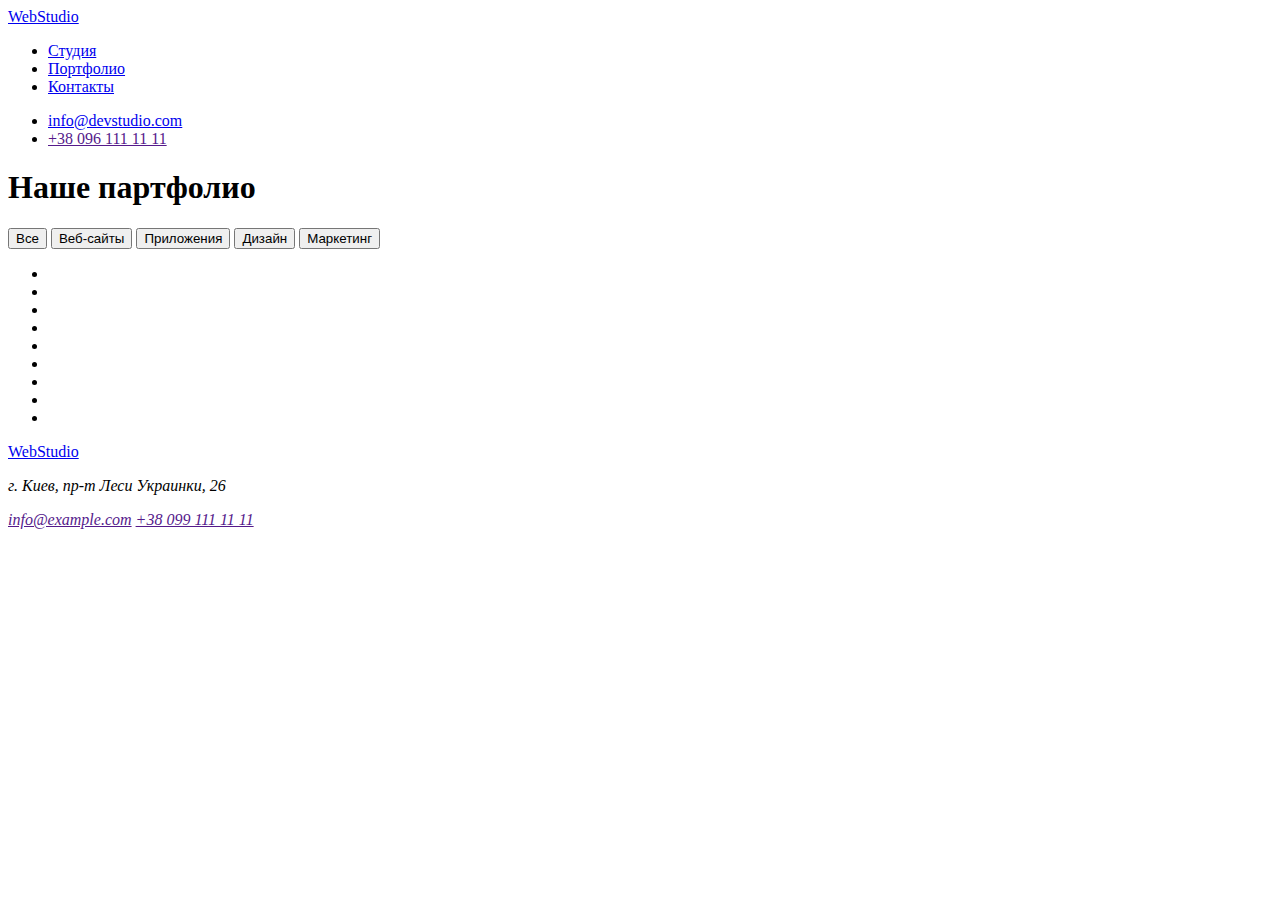
==== partfolio.html @ 1b386724 "привязывает html файл" ====
<!DOCTYPE html>
<html lang="en">
<head>
    <meta charset="UTF-8">
    <meta name="viewport" content="width=device-width, initial-scale=1.0">
    <title>Document</title>
    <link rel="stylesheet" href="index.html">
</head>
<body>
    <!--Шапка-сайта-->
    <header>
        <nav>
            <a href="./index.html">WebStudio</a>
            <ul>
                <li><a href="Студия">Студия</a></li>
                <li><a href="partfolio.html">Портфолио</a></li>
                <li><a href="Контакты">Контакты</a></li>
            </ul>
        </nav>

        <ul>
            <li><a href="info@devstudio.com">info@devstudio.com</a></li>
            <li><a href="">+38 096 111 11 11</a></li>
        </ul>   
    </header>

    <main>
        <!--Наше партфолио-->
        <section>
            <h1>Наше партфолио</h1>
            <button>Все</button>
            <button>Веб-сайты</button>
            <button>Приложения</button>
            <button>Дизайн</button>
            <button>Маркетинг</button>
            <ul>
                <li></li>
                <li></li>
                <li></li>
                <li></li>
                <li></li>
                <li></li>
                <li></li>
                <li></li>
                <li></li>
            </ul>
            

        </section>

    </main>

    <footer>
        <a href="./index.html">WebStudio</a>
        <address>
            <p>г. Киев, пр-т Леси Украинки, 26</p>
        </address>
        <address>
            <a href="">info@example.com</a>
            <a href="">+38 099 111 11 11</a>
        </address>
    </footer>
</body>
</html>
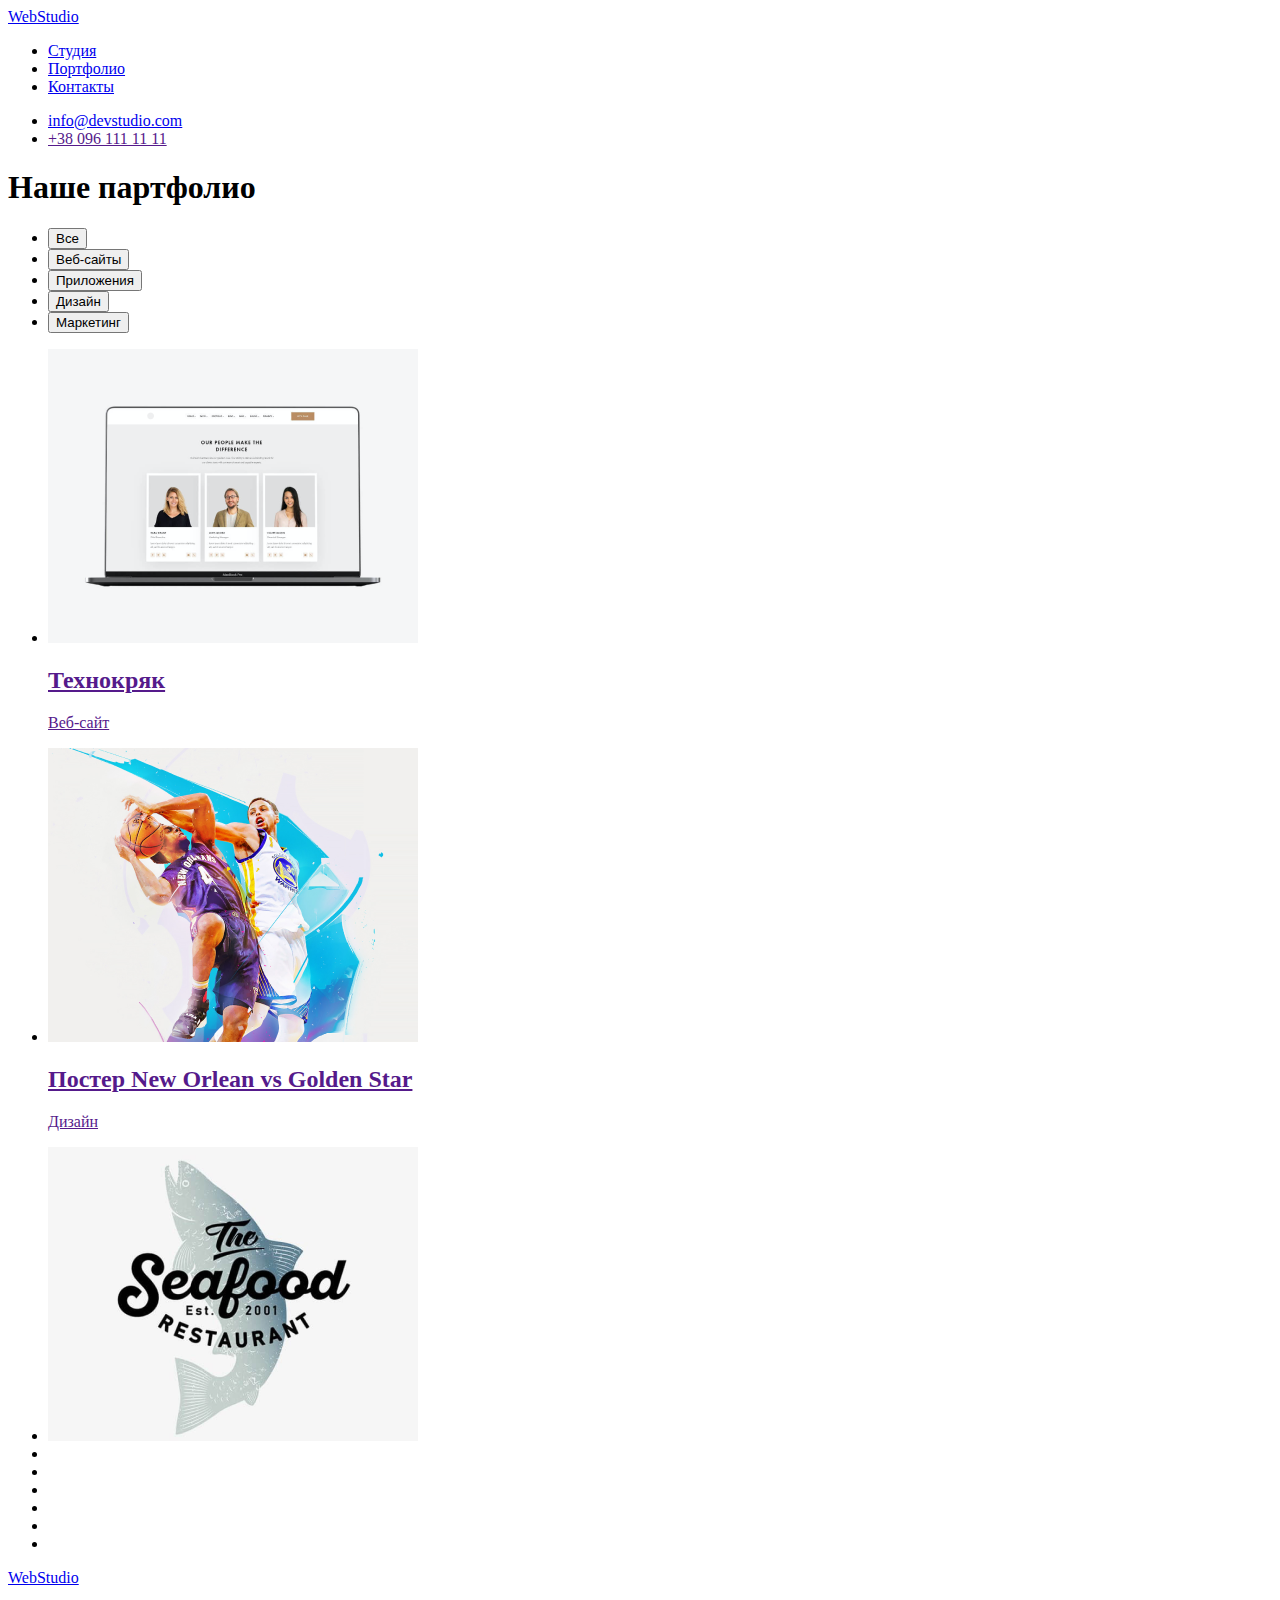
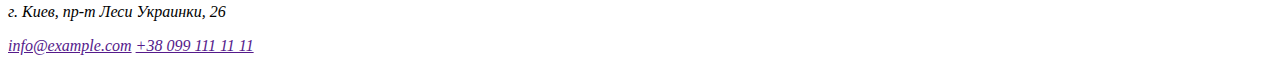
==== commit 57abf6cc: "исправление ошибки с кнопками" ====
--- a/partfolio.html
+++ b/partfolio.html
@@ -28,15 +28,34 @@
         <!--Наше партфолио-->
         <section>
             <h1>Наше партфолио</h1>
-            <button>Все</button>
-            <button>Веб-сайты</button>
-            <button>Приложения</button>
-            <button>Дизайн</button>
-            <button>Маркетинг</button>
             <ul>
-                <li></li>
-                <li></li>
-                <li></li>
+                <li><button>Все</button></li>
+                <li><button>Веб-сайты</button></li>
+                <li><button>Приложения</button></li>
+                <li><button>Дизайн</button></li>
+                <li><button>Маркетинг</button></li>
+            </ul>
+            <ul>
+                <li>
+                    <a href="">
+                    <img src="./img/portfolio/img.png" alt="фото ноутбука" width="370" height="294">
+                    <h2>Технокряк</h2>
+                    <p>Веб-сайт</p>
+                    </a>
+                </li>
+                <li>
+                    <a href="">
+                    <img src="./img/portfolio/img-2.png" alt="два спортсмена играют в баскетбол" width="370" height="294">
+                    <h2>Постер New Orlean vs Golden Star</h2>
+                    <p>Дизайн</p>
+                    </a>
+                </li>
+                <li>
+                    <a href="">
+                        <img src="./img/portfolio/img-3.png" alt="">
+
+                    </a>
+                </li>
                 <li></li>
                 <li></li>
                 <li></li>
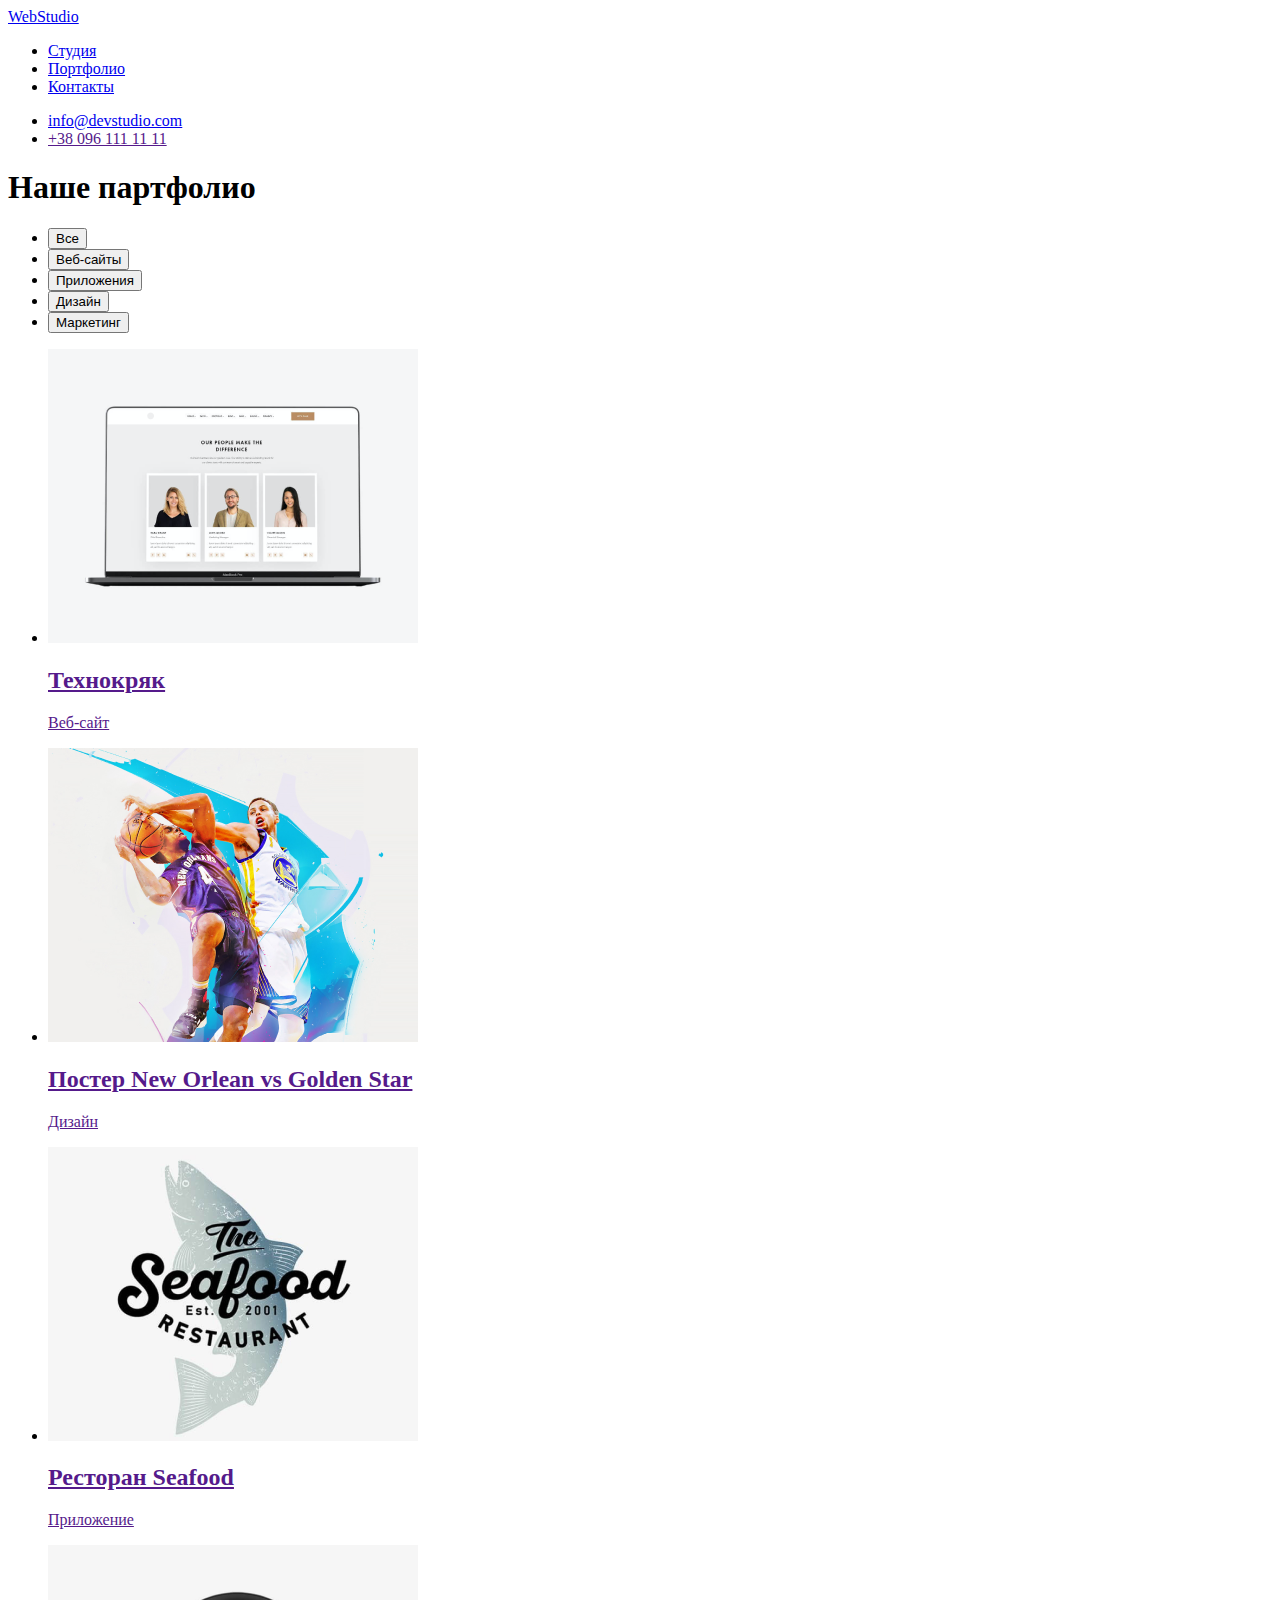
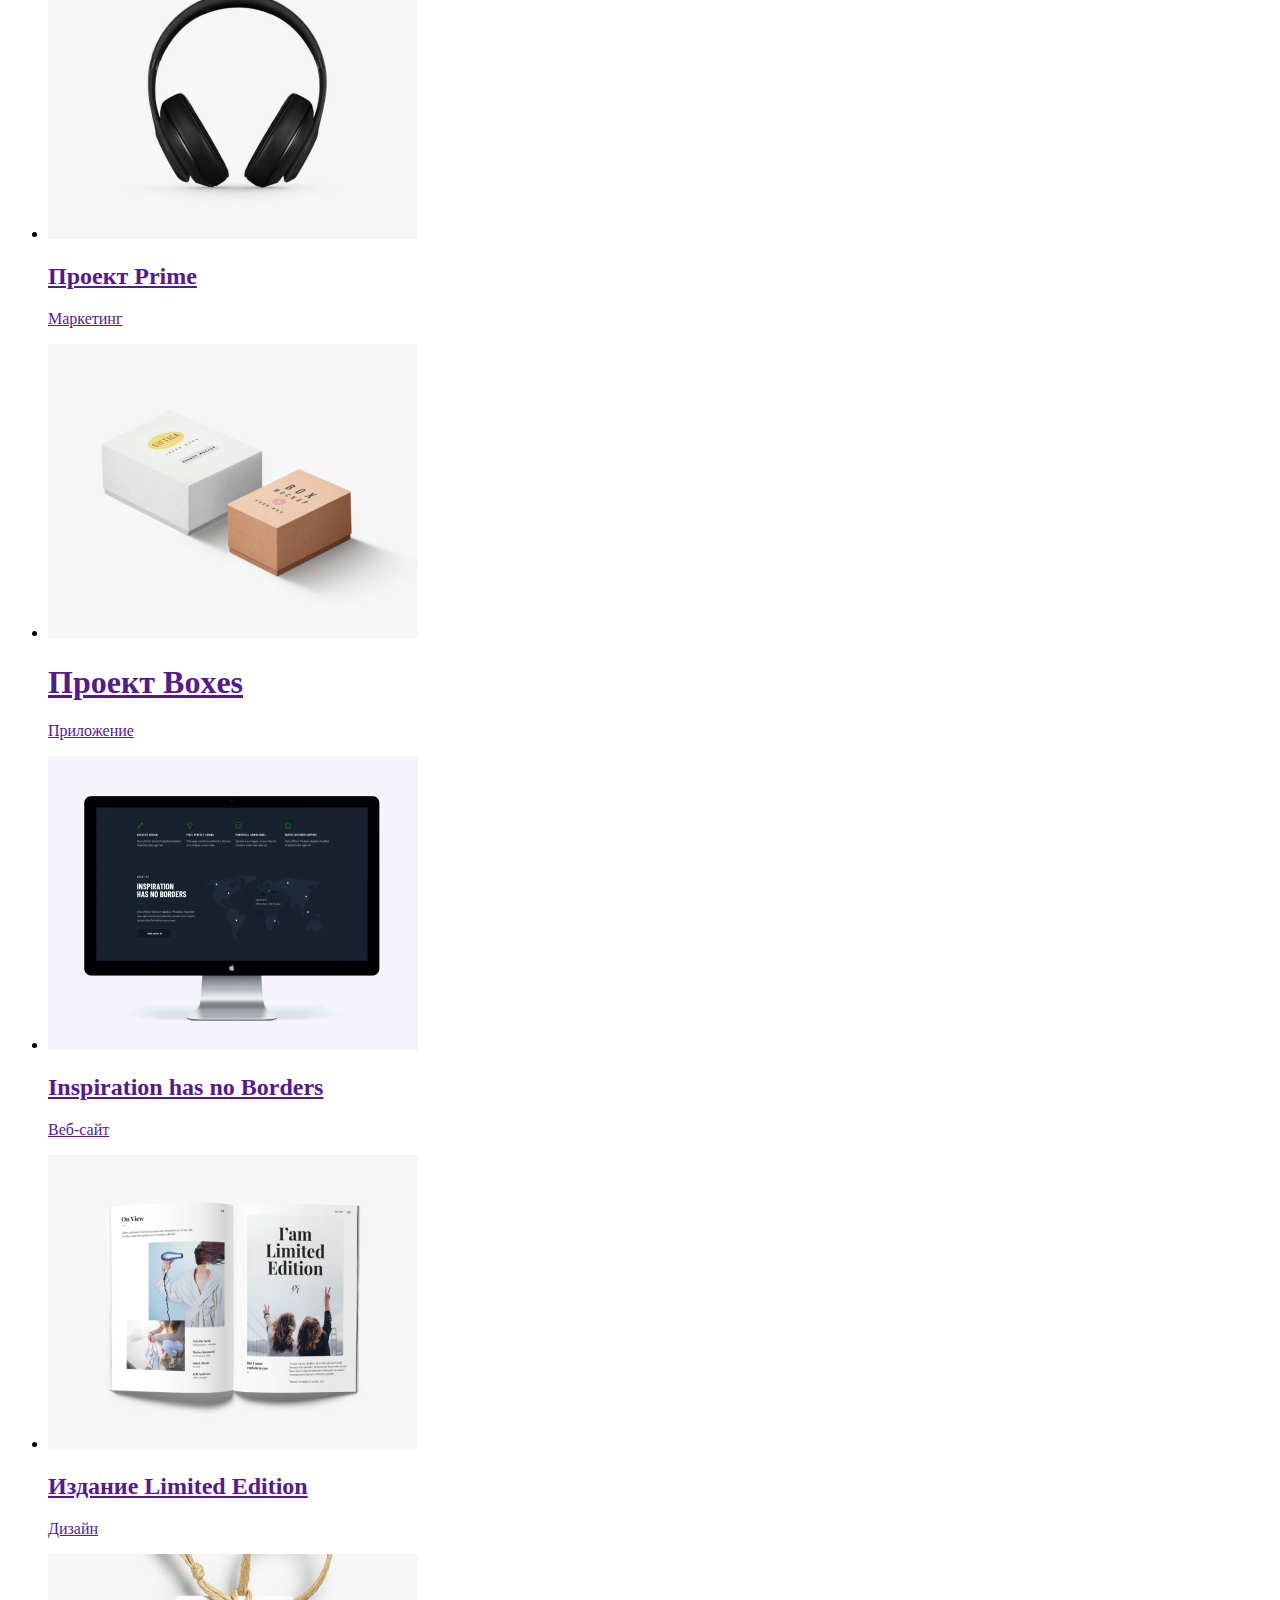
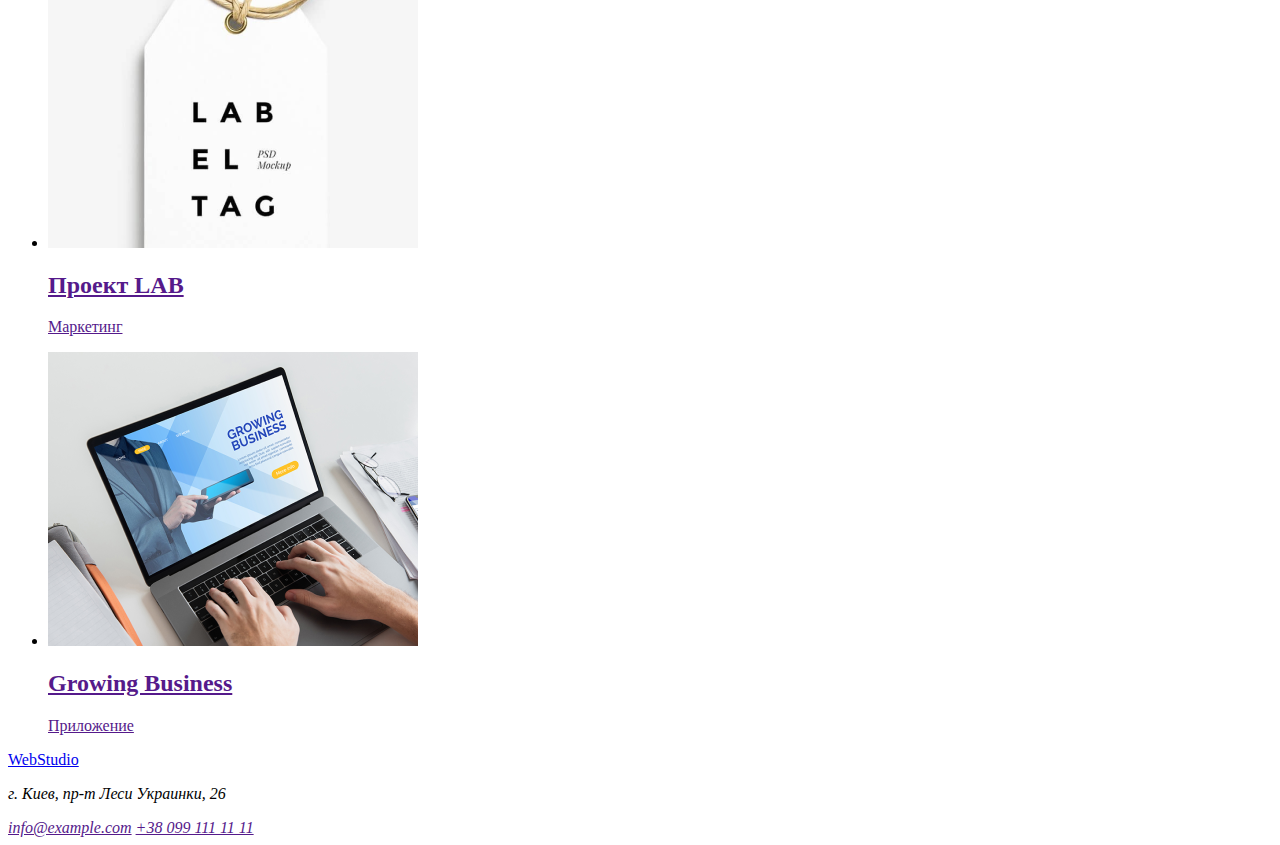
==== commit 71ff3fb3: "делает html разметку портфолио" ====
--- a/partfolio.html
+++ b/partfolio.html
@@ -38,7 +38,7 @@
             <ul>
                 <li>
                     <a href="">
-                    <img src="./img/portfolio/img.png" alt="фото ноутбука" width="370" height="294">
+                    <img src="./img/portfolio/img.png" alt="ноутбук" width="370" height="294">
                     <h2>Технокряк</h2>
                     <p>Веб-сайт</p>
                     </a>
@@ -52,23 +52,60 @@
                 </li>
                 <li>
                     <a href="">
-                        <img src="./img/portfolio/img-3.png" alt="">
-
+                        <img src="./img/portfolio/img-3.png" alt="логотип ресторана" width="370" height="294">
+                        <h2>Ресторан Seafood</h2>
+                        <p>Приложение</p>
                     </a>
                 </li>
-                <li></li>
-                <li></li>
-                <li></li>
-                <li></li>
-                <li></li>
-                <li></li>
+                <li>
+                    <a href="">
+                        <img src="./img/portfolio/img-4.png" alt="наушников" width="370" height="294">
+                        <h2>Проект Prime</h2>
+                        <p>Маркетинг</p>
+                    </a>
+                </li>
+                <li>
+                    <a href="">
+                        <img src="./img/portfolio/img-5.png" alt="две коробки" width="370" height="294">
+                        <h1>Проект Boxes</h1>
+                        <p>Приложение</p>
+                    </a>
+                </li>
+                <li>
+                    <a href="">
+                    <img src="./img/portfolio/img-6.png" alt="моноблок" width="370" height="294">
+                    <h2>Inspiration has no Borders</h2>
+                    <p>Веб-сайт</p>
+                    </a>
+                </li>
+
+                <li>
+                    <a href="">
+                    <img src="./img/portfolio/img-7.png" alt="книга" width="370" height="294">
+                    <h2>Издание Limited Edition</h2>
+                    <p>Дизайн</p>
+                    </a>
+                </li>
+                <li>
+                    <a href="">
+                    <img src="./img/portfolio/img-8.png" alt="брелок" width="370" height="294">
+                    <h2>Проект LAB</h2>
+                    <p>Маркетинг</p>
+                    </a>
+                </li>
+                <li>
+                    <a href="">
+                    <img src="./img/portfolio/img-9.png" alt="человек работающий за ноутбуком" width="370" height="294">
+                    <h2>Growing Business</h2>
+                    <p>Приложение</p>
+                    </a>
+                </li>
             </ul>
             
 
         </section>
-
     </main>
-
+    
     <footer>
         <a href="./index.html">WebStudio</a>
         <address>
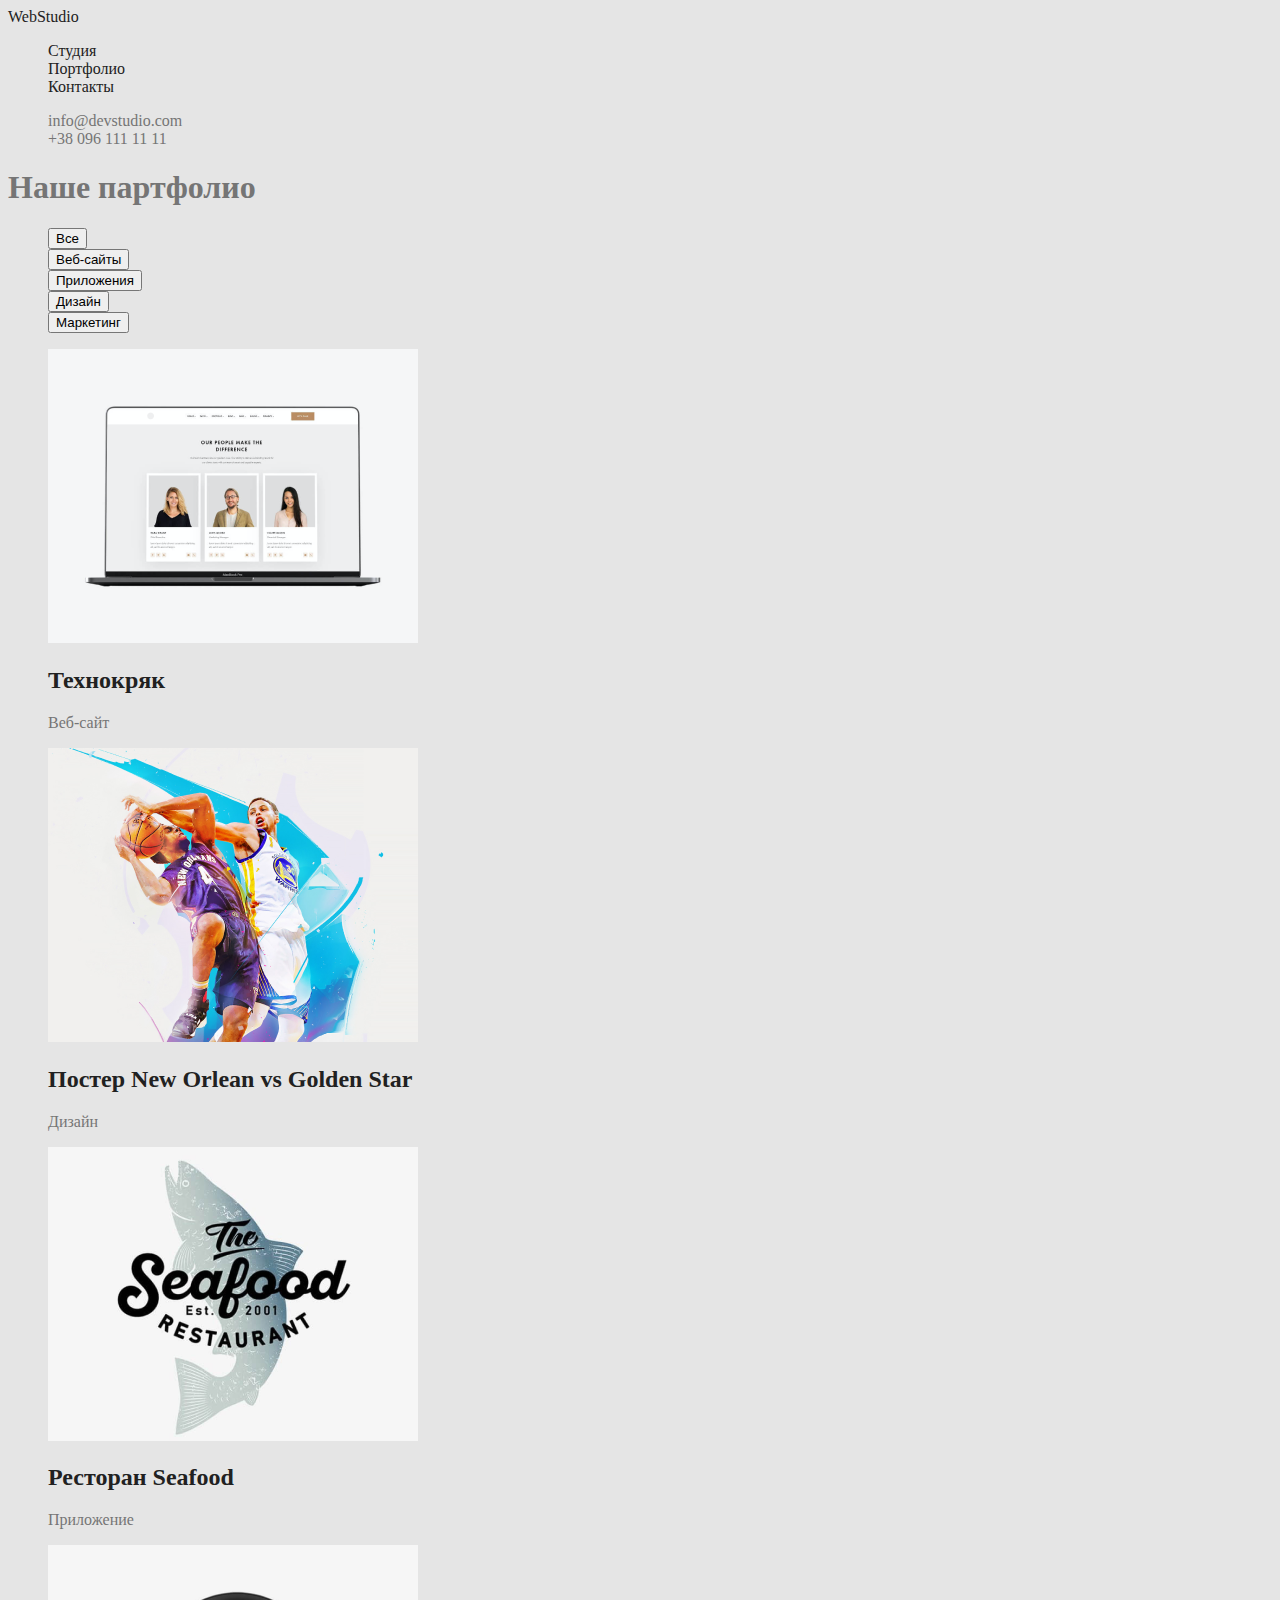
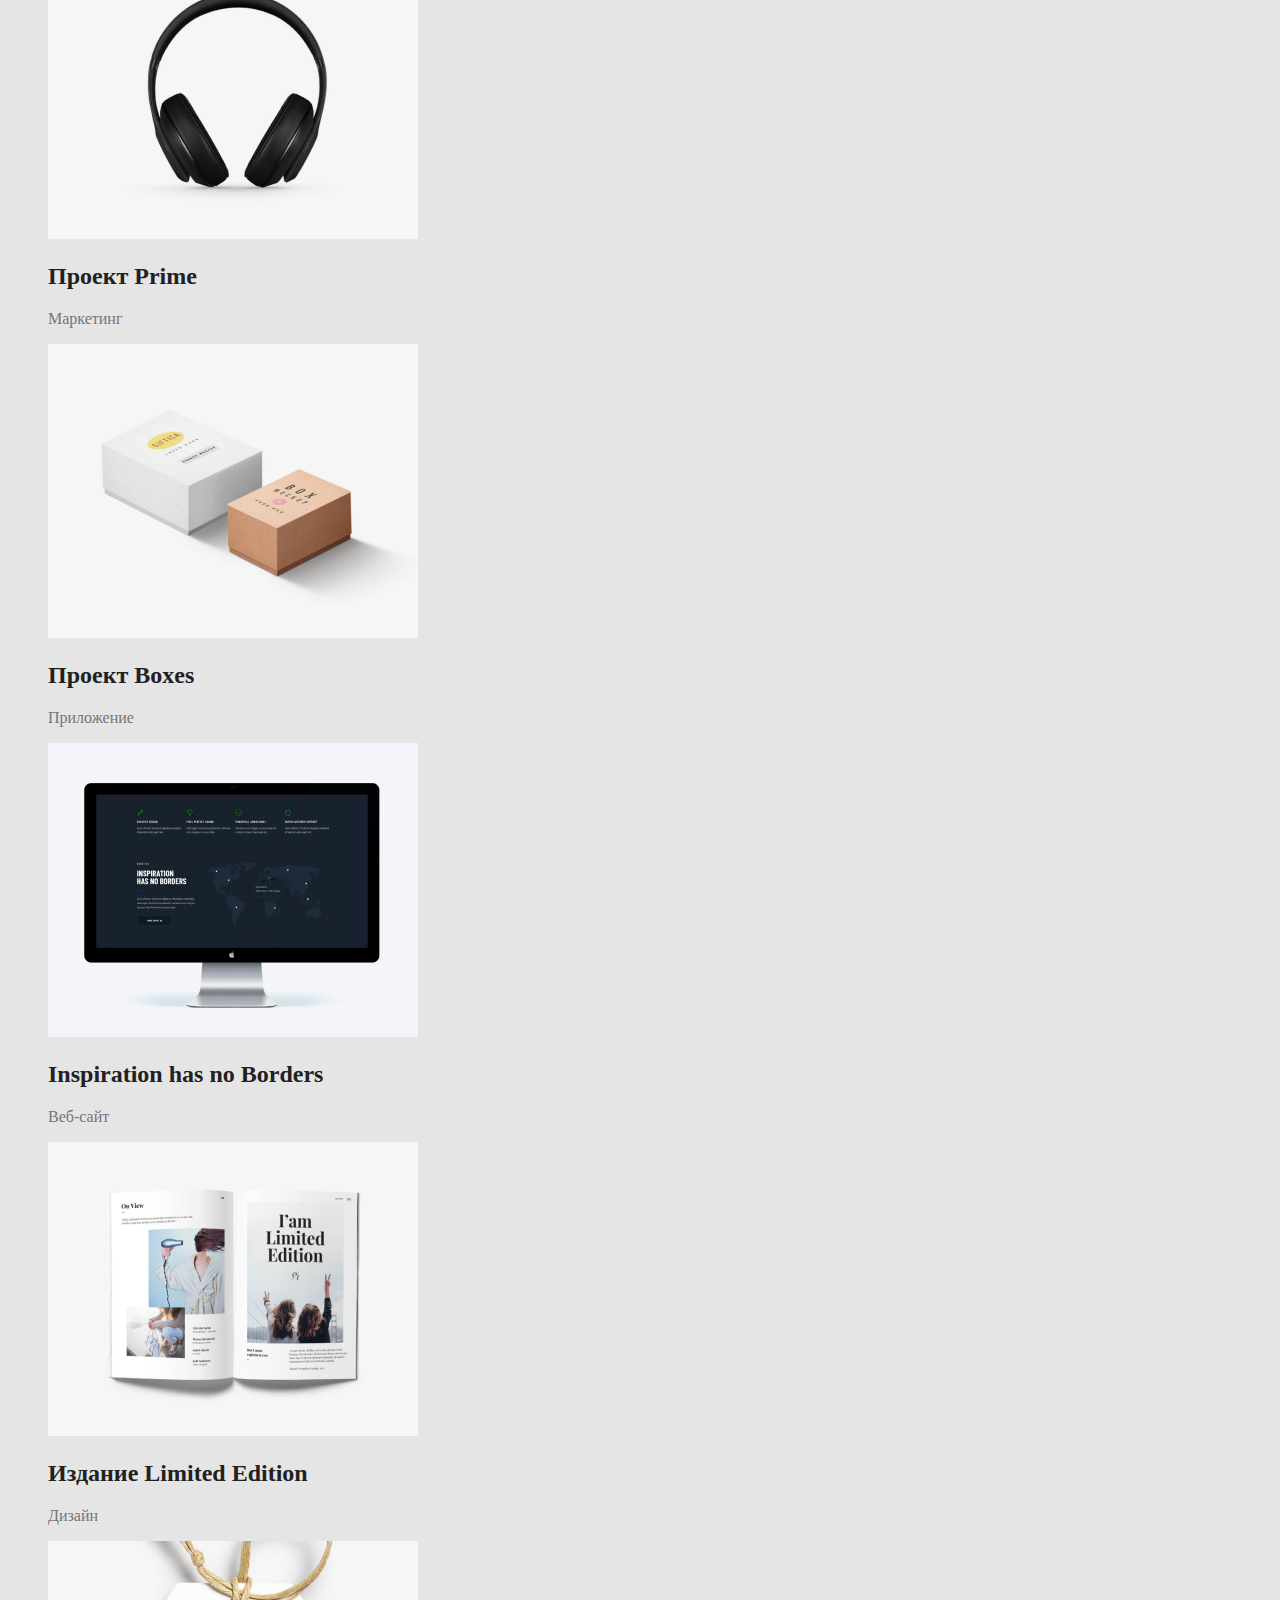
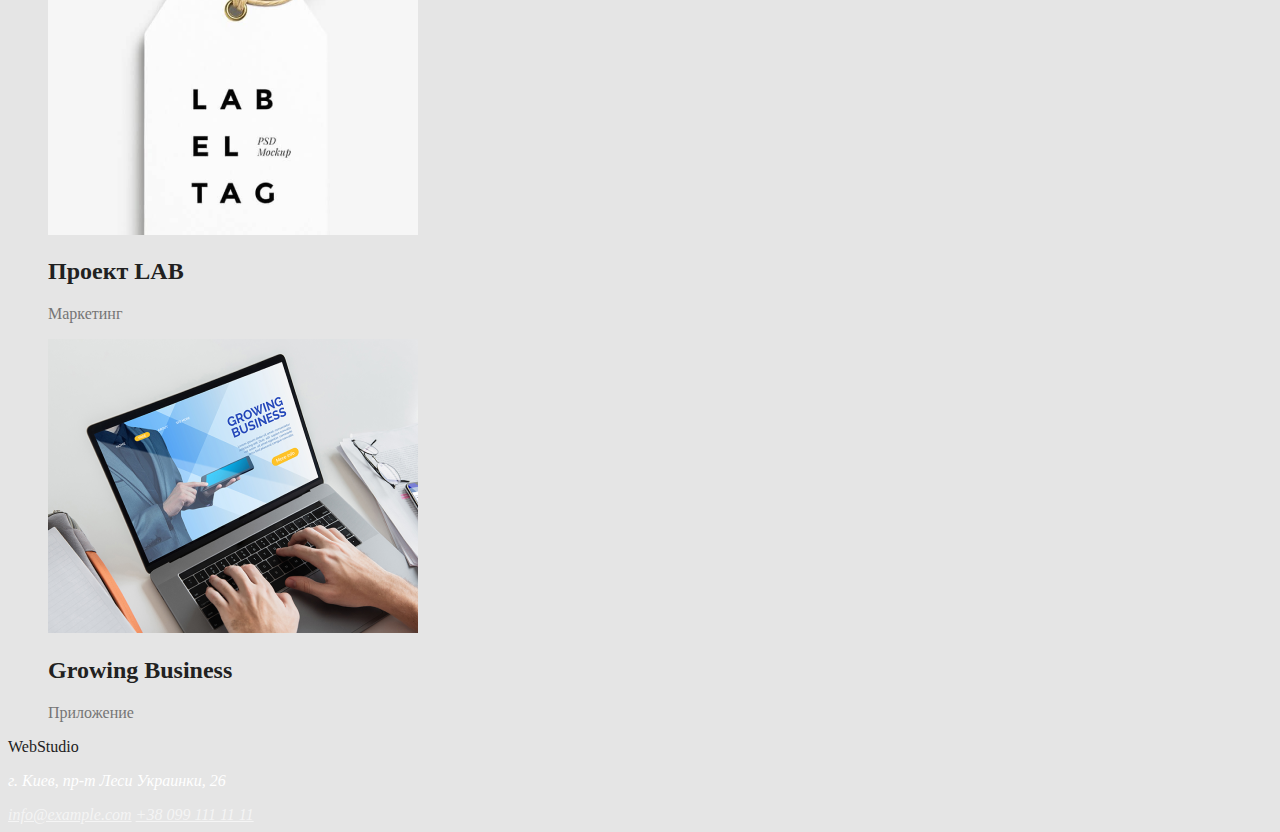
==== commit 15307119: "делает основной цвет для сакета 1 и 2" ====
--- a/partfolio.html
+++ b/partfolio.html
@@ -5,22 +5,24 @@
     <meta name="viewport" content="width=device-width, initial-scale=1.0">
     <title>Document</title>
     <link rel="stylesheet" href="index.html">
+    <link rel="stylesheet" href="./css/style.css">
+    
 </head>
-<body>
+<body class="page">
     <!--Шапка-сайта-->
-    <header>
+    <header >
         <nav>
-            <a href="./index.html">WebStudio</a>
-            <ul>
-                <li><a href="Студия">Студия</a></li>
-                <li><a href="partfolio.html">Портфолио</a></li>
-                <li><a href="Контакты">Контакты</a></li>
+            <a href="./index.html" class="logo">WebStudio</a>
+            <ul class="site-nav list">
+                <li><a href="Студия" class="link">Студия</a></li>
+                <li><a href="partfolio.html" class="link">Портфолио</a></li>
+                <li><a href="Контакты" class="link">Контакты</a></li>
             </ul>
         </nav>
 
-        <ul>
-            <li><a href="info@devstudio.com">info@devstudio.com</a></li>
-            <li><a href="">+38 096 111 11 11</a></li>
+        <ul class="auth-nav list">
+            <li><a href="info@devstudio.com" class="link">info@devstudio.com</a></li>
+            <li><a href="" class="link">+38 096 111 11 11</a></li>
         </ul>   
     </header>
 
@@ -28,92 +30,90 @@
         <!--Наше партфолио-->
         <section>
             <h1>Наше партфолио</h1>
-            <ul>
+            <ul class="list">
                 <li><button>Все</button></li>
                 <li><button>Веб-сайты</button></li>
                 <li><button>Приложения</button></li>
                 <li><button>Дизайн</button></li>
                 <li><button>Маркетинг</button></li>
             </ul>
-            <ul>
+            <ul class="list">
                 <li>
-                    <a href="">
+                    <a href="" class="section-link">
                     <img src="./img/portfolio/img.png" alt="ноутбук" width="370" height="294">
-                    <h2>Технокряк</h2>
-                    <p>Веб-сайт</p>
+                    <h2 class="section-title">Технокряк</h2>
+                    <p class="discripshon">Веб-сайт</p>
                     </a>
                 </li>
                 <li>
-                    <a href="">
+                    <a href="" class="section-link">
                     <img src="./img/portfolio/img-2.png" alt="два спортсмена играют в баскетбол" width="370" height="294">
-                    <h2>Постер New Orlean vs Golden Star</h2>
-                    <p>Дизайн</p>
+                    <h2 class="section-title">Постер New Orlean vs Golden Star</h2>
+                    <p class="discripshon">Дизайн</p>
                     </a>
                 </li>
                 <li>
-                    <a href="">
+                    <a href="" class="section-link">
                         <img src="./img/portfolio/img-3.png" alt="логотип ресторана" width="370" height="294">
-                        <h2>Ресторан Seafood</h2>
-                        <p>Приложение</p>
+                        <h2 class="section-title">Ресторан Seafood</h2>
+                        <p class="discripshon">Приложение</p>
                     </a>
                 </li>
                 <li>
-                    <a href="">
+                    <a href="" class="section-link">
                         <img src="./img/portfolio/img-4.png" alt="наушников" width="370" height="294">
-                        <h2>Проект Prime</h2>
-                        <p>Маркетинг</p>
+                        <h2 class="section-title">Проект Prime</h2>
+                        <p class="discripshon">Маркетинг</p>
                     </a>
                 </li>
                 <li>
-                    <a href="">
+                    <a href="" class="section-link">
                         <img src="./img/portfolio/img-5.png" alt="две коробки" width="370" height="294">
-                        <h1>Проект Boxes</h1>
-                        <p>Приложение</p>
+                        <h2 class="section-title">Проект Boxes</h2>
+                        <p class="discripshon">Приложение</p>
                     </a>
                 </li>
                 <li>
-                    <a href="">
+                    <a href="" class="section-link">
                     <img src="./img/portfolio/img-6.png" alt="моноблок" width="370" height="294">
-                    <h2>Inspiration has no Borders</h2>
-                    <p>Веб-сайт</p>
+                    <h2 class="section-title">Inspiration has no Borders</h2>
+                    <p class="discripshon">Веб-сайт</p>
                     </a>
                 </li>
 
                 <li>
-                    <a href="">
+                    <a href="" class="section-link">
                     <img src="./img/portfolio/img-7.png" alt="книга" width="370" height="294">
-                    <h2>Издание Limited Edition</h2>
-                    <p>Дизайн</p>
+                    <h2 class="section-title">Издание Limited Edition</h2>
+                    <p class="discripshon">Дизайн</p>
                     </a>
                 </li>
                 <li>
-                    <a href="">
+                    <a href="" class="section-link">
                     <img src="./img/portfolio/img-8.png" alt="брелок" width="370" height="294">
-                    <h2>Проект LAB</h2>
-                    <p>Маркетинг</p>
+                    <h2 class="section-title">Проект LAB</h2>
+                    <p class="discripshon">Маркетинг</p>
                     </a>
                 </li>
                 <li>
-                    <a href="">
+                    <a href="" class="section-link">
                     <img src="./img/portfolio/img-9.png" alt="человек работающий за ноутбуком" width="370" height="294">
-                    <h2>Growing Business</h2>
-                    <p>Приложение</p>
+                    <h2 class="section-title">Growing Business</h2>
+                    <p class="discripshon">Приложение</p>
                     </a>
                 </li>
             </ul>
-            
-
         </section>
     </main>
     
     <footer>
-        <a href="./index.html">WebStudio</a>
+        <a href="./index.html" class="logo">WebStudio</a>
         <address>
-            <p>г. Киев, пр-т Леси Украинки, 26</p>
+            <p class="office-adress">г. Киев, пр-т Леси Украинки, 26</p>
         </address>
         <address>
-            <a href="">info@example.com</a>
-            <a href="">+38 099 111 11 11</a>
+            <a href="" class="contact-adress">info@example.com</a>
+            <a href="" class="contact-adress">+38 099 111 11 11</a>
         </address>
     </footer>
 </body>
--- a/css/style.css
+++ b/css/style.css
@@ -0,0 +1,64 @@
+.page {
+    background-color: #E5E5E5;
+    color: #757575;
+    
+}
+.list {
+    list-style: none;
+}
+
+/*шапка */
+.logo {
+    color: #212121;
+    text-decoration: none;
+}
+.logo:hover, 
+.logo:focus {
+    color:  #2196F3;
+}
+
+.site-nav .link {
+    color: #212121;
+    text-decoration: none;
+}
+.site-nav .link:hover, 
+.site-nav .link:focus {
+    color:  #2196F3;
+}
+
+.auth-nav .link {
+    color: #757575;
+    text-decoration: none;
+}
+.auth-nav .link:hover,
+.auth-nav .link:focus {
+    color:  #2196F3;
+}
+
+/*заголовок*/
+.hero-title {
+    color: #FFFFFF;
+}
+.hero-button {
+    color: #FFFFFF;
+    background-color: #2196F3;
+}
+
+/*маин*/
+.section-title {
+    color: #212121;
+}
+.discripshon {
+    color: #757575;
+}
+.section-link {
+    text-decoration: none;
+}
+
+/*подвал*/
+.office-adress {
+    color: #FFFFFF;
+}
+.contact-adress {
+    color: rgba(255, 255, 255, 0.6);
+}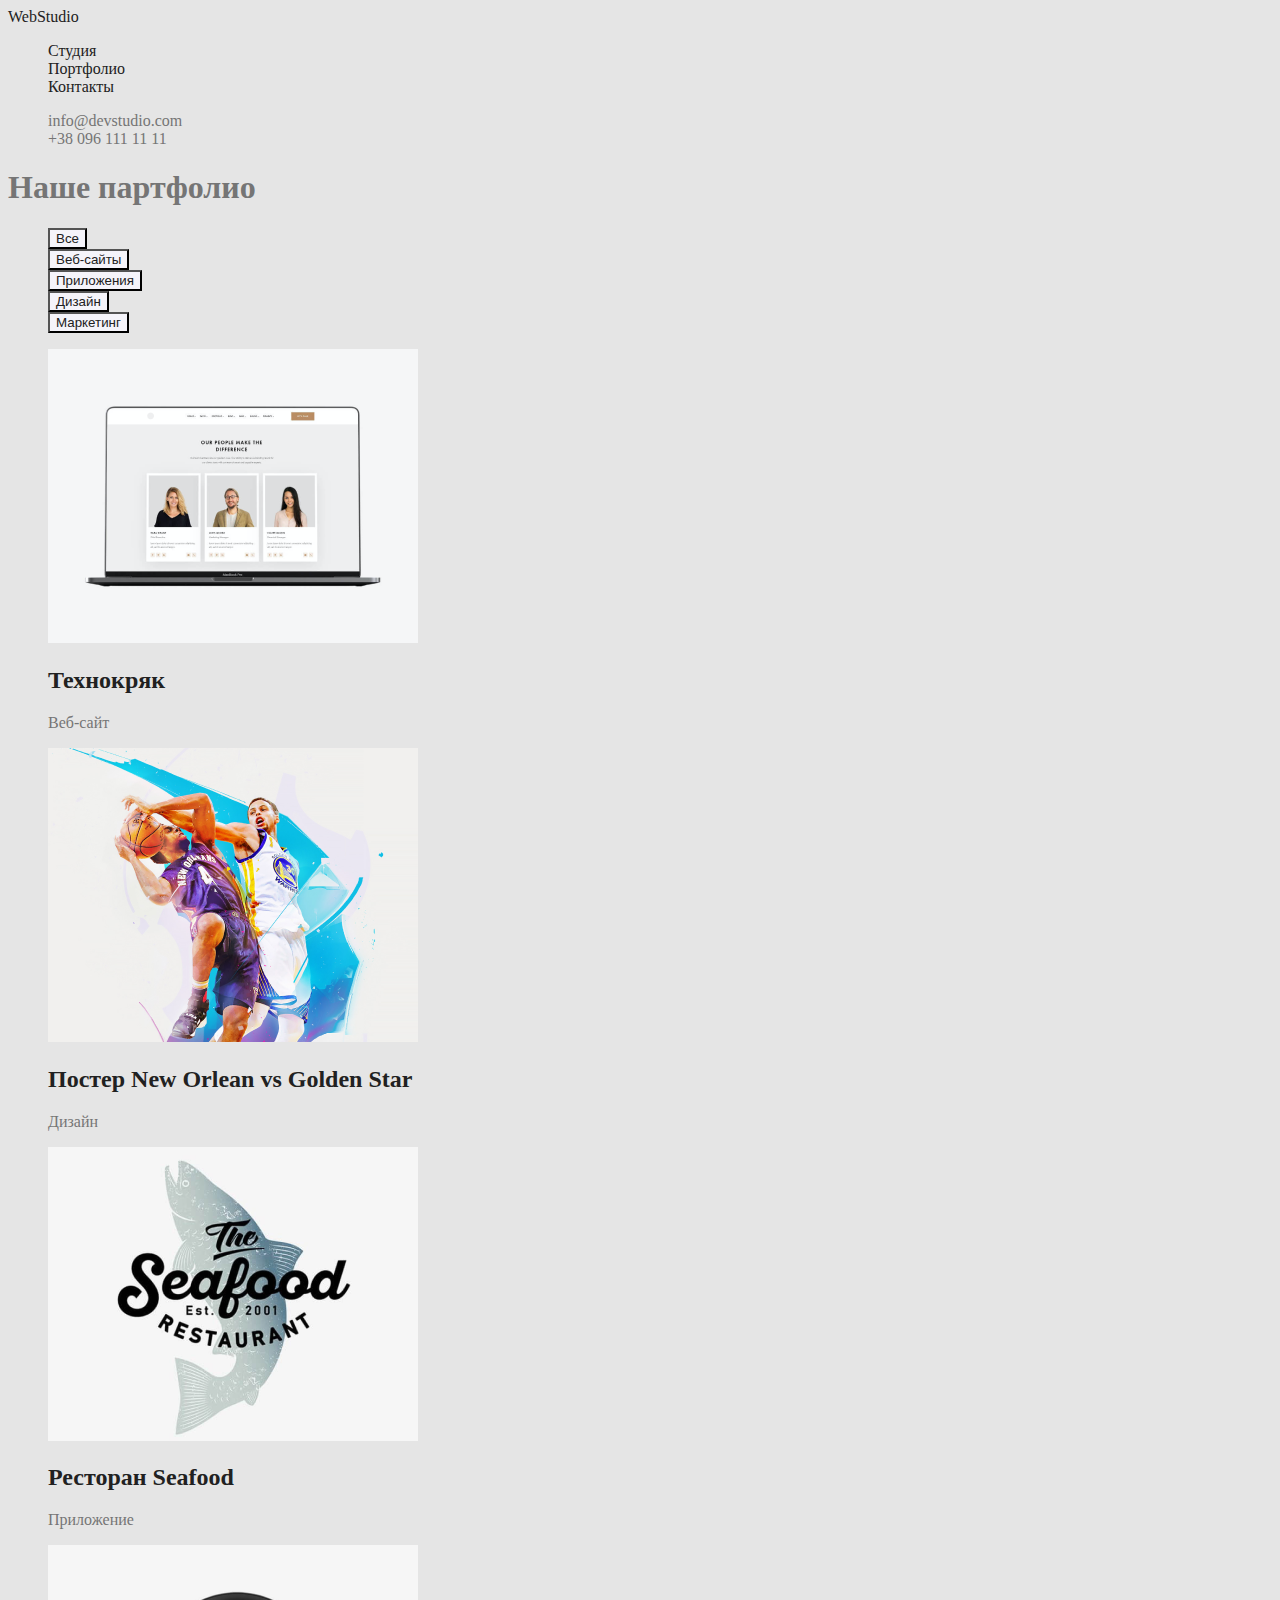
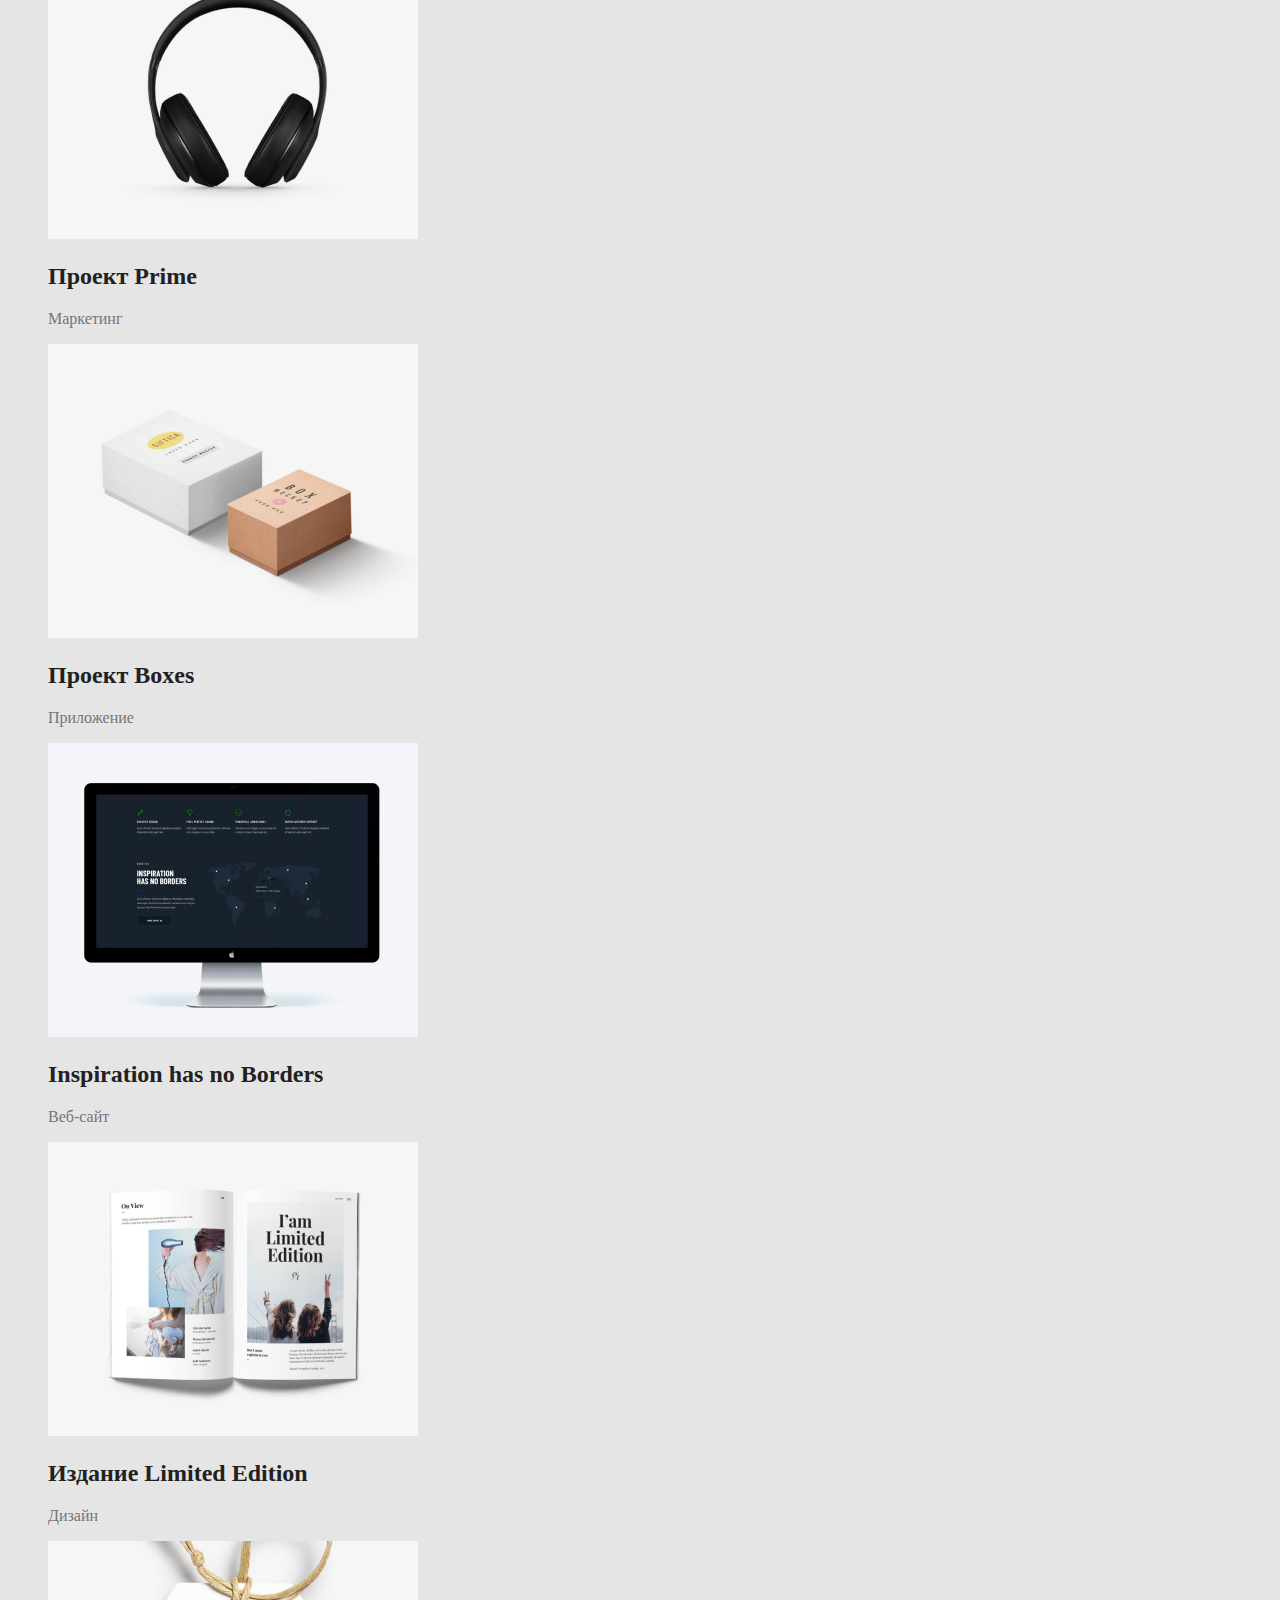
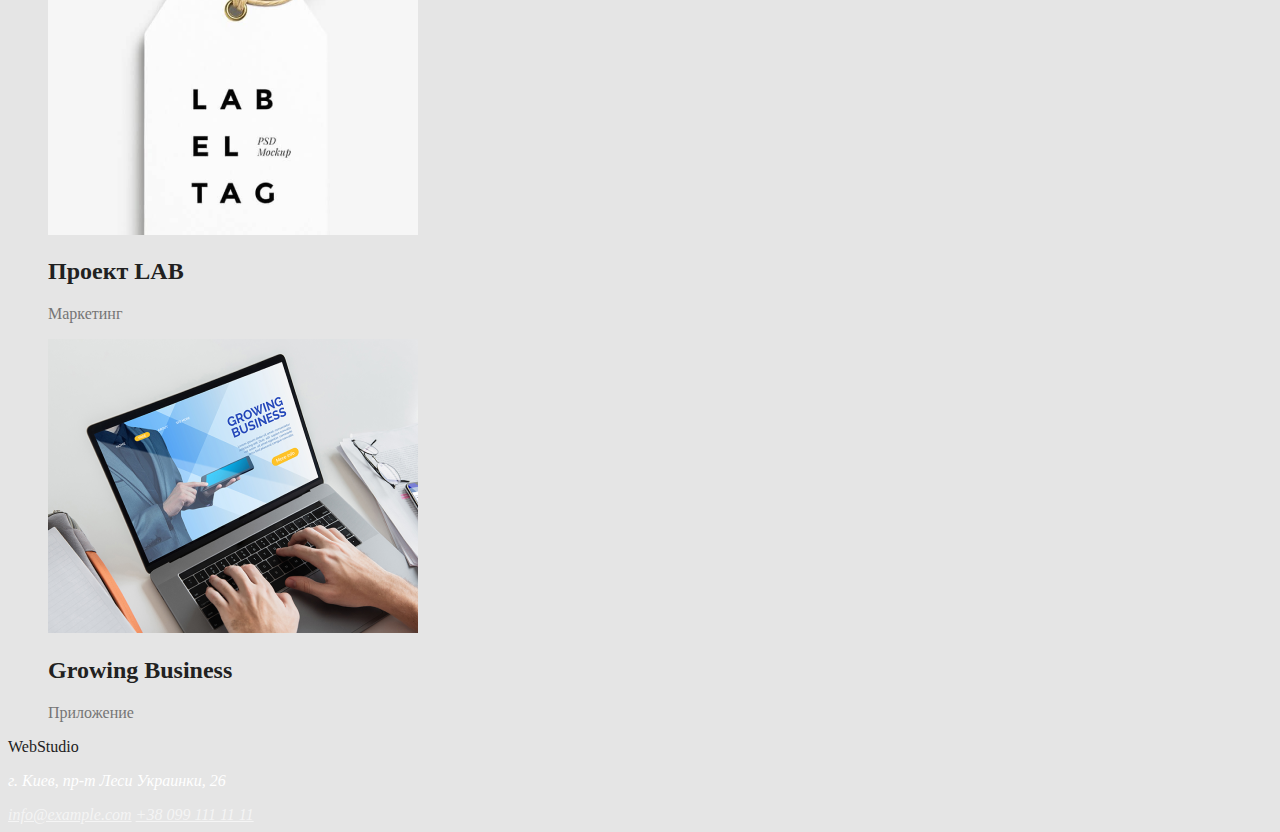
==== commit 2dcd7c65: "делает цвет кнопок на второй странице" ====
--- a/partfolio.html
+++ b/partfolio.html
@@ -4,7 +4,7 @@
     <meta charset="UTF-8">
     <meta name="viewport" content="width=device-width, initial-scale=1.0">
     <title>Document</title>
-    <link rel="stylesheet" href="index.html">
+    <link rel="stylesheet" href="./index.html">
     <link rel="stylesheet" href="./css/style.css">
     
 </head>
@@ -15,7 +15,7 @@
             <a href="./index.html" class="logo">WebStudio</a>
             <ul class="site-nav list">
                 <li><a href="Студия" class="link">Студия</a></li>
-                <li><a href="partfolio.html" class="link">Портфолио</a></li>
+                <li><a href="./partfolio.html" class="link">Портфолио</a></li>
                 <li><a href="Контакты" class="link">Контакты</a></li>
             </ul>
         </nav>
@@ -31,11 +31,11 @@
         <section>
             <h1>Наше партфолио</h1>
             <ul class="list">
-                <li><button>Все</button></li>
-                <li><button>Веб-сайты</button></li>
-                <li><button>Приложения</button></li>
-                <li><button>Дизайн</button></li>
-                <li><button>Маркетинг</button></li>
+                <li><button class="button secondary">Все</button></li>
+                <li><button class="button secondary">Веб-сайты</button></li>
+                <li><button class="button secondary">Приложения</button></li>
+                <li><button class="button secondary">Дизайн</button></li>
+                <li><button class="button secondary">Маркетинг</button></li>
             </ul>
             <ul class="list">
                 <li>
--- a/css/style.css
+++ b/css/style.css
@@ -39,12 +39,9 @@
 .hero-title {
     color: #FFFFFF;
 }
-.hero-button {
-    color: #FFFFFF;
-    background-color: #2196F3;
-}
 
-/*маин*/
+
+/*секции*/
 .section-title {
     color: #212121;
 }
@@ -61,4 +58,22 @@
 }
 .contact-adress {
     color: rgba(255, 255, 255, 0.6);
+}
+
+/*кнопка*/
+.button {
+    
+}
+.button.primary {
+    color: #FFFFFF;
+    background-color: #2196F3;
+}
+.button.secondary {
+    color: #212121;
+    background-color: #F5F4FA;
+}
+.button.secondary:hover,
+.button.secondary:focus {
+    color: #FFFFFF;
+    background-color: #2196F3;
 }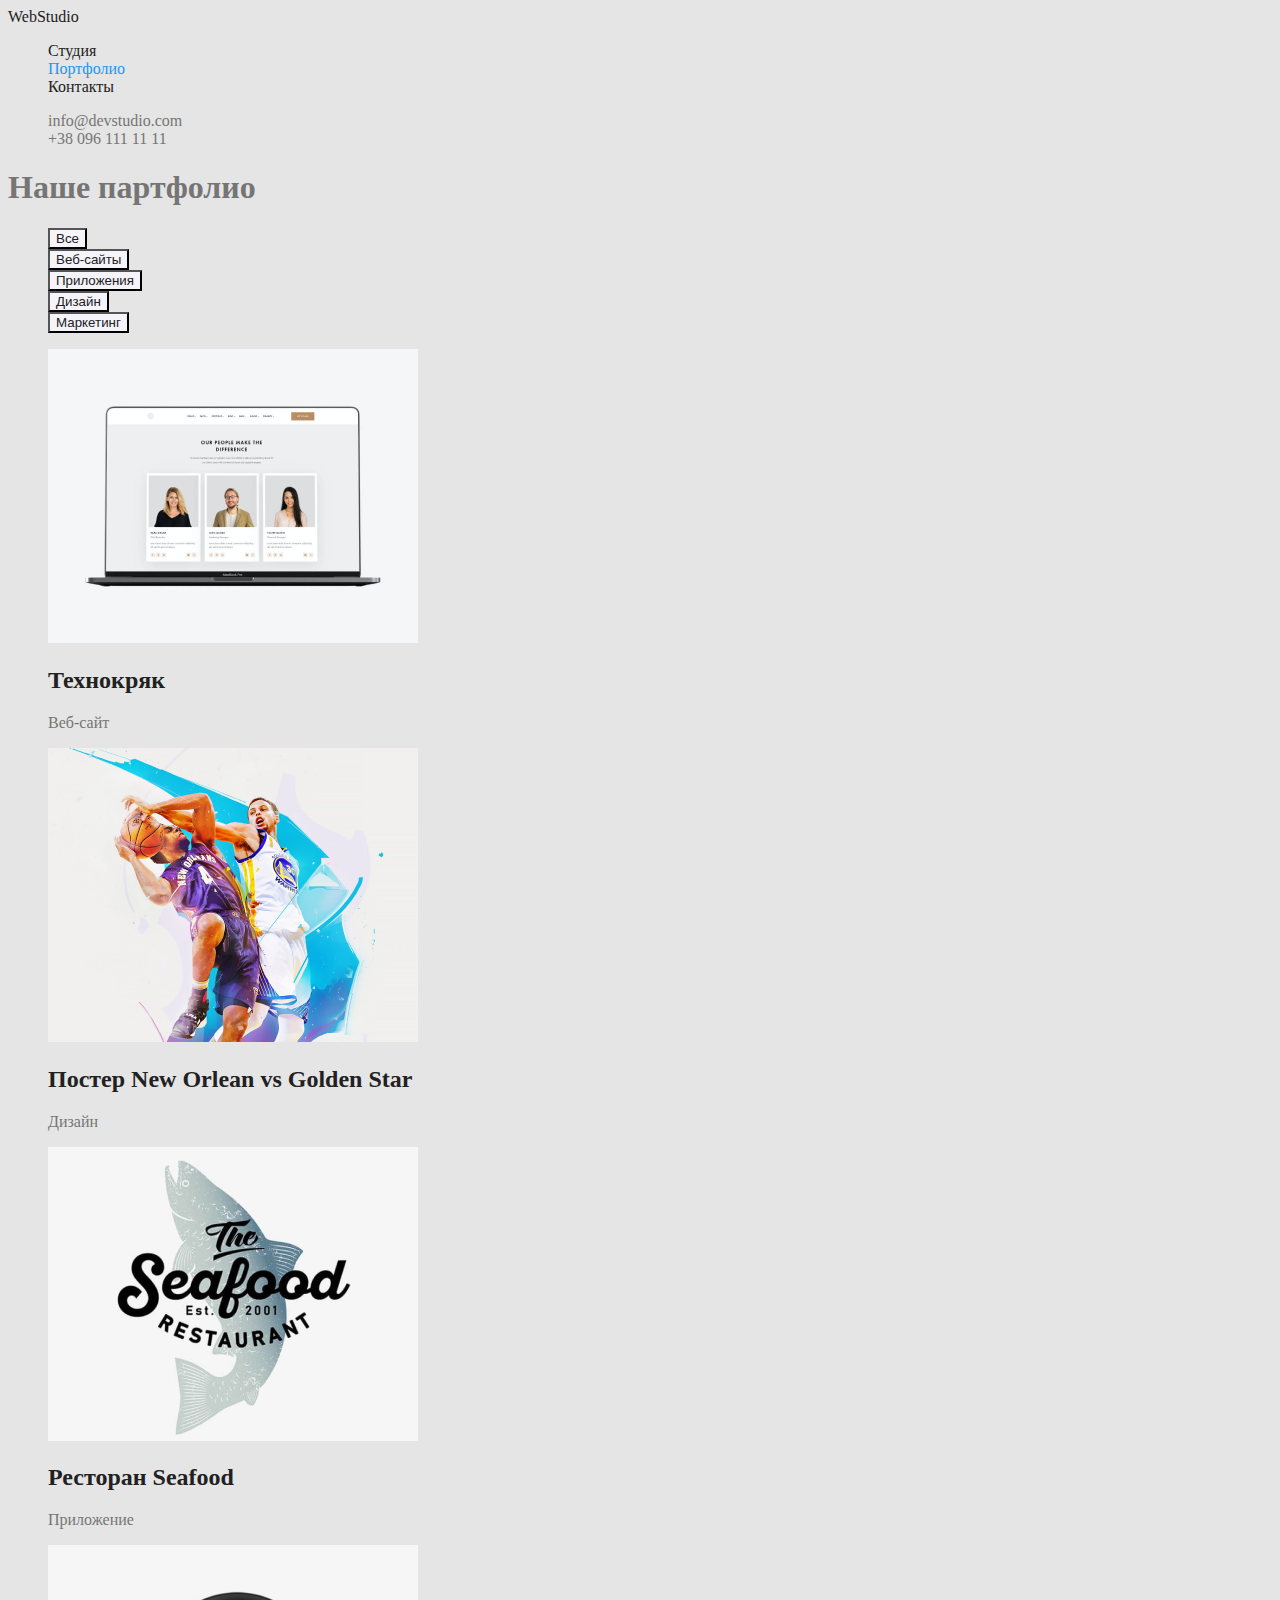
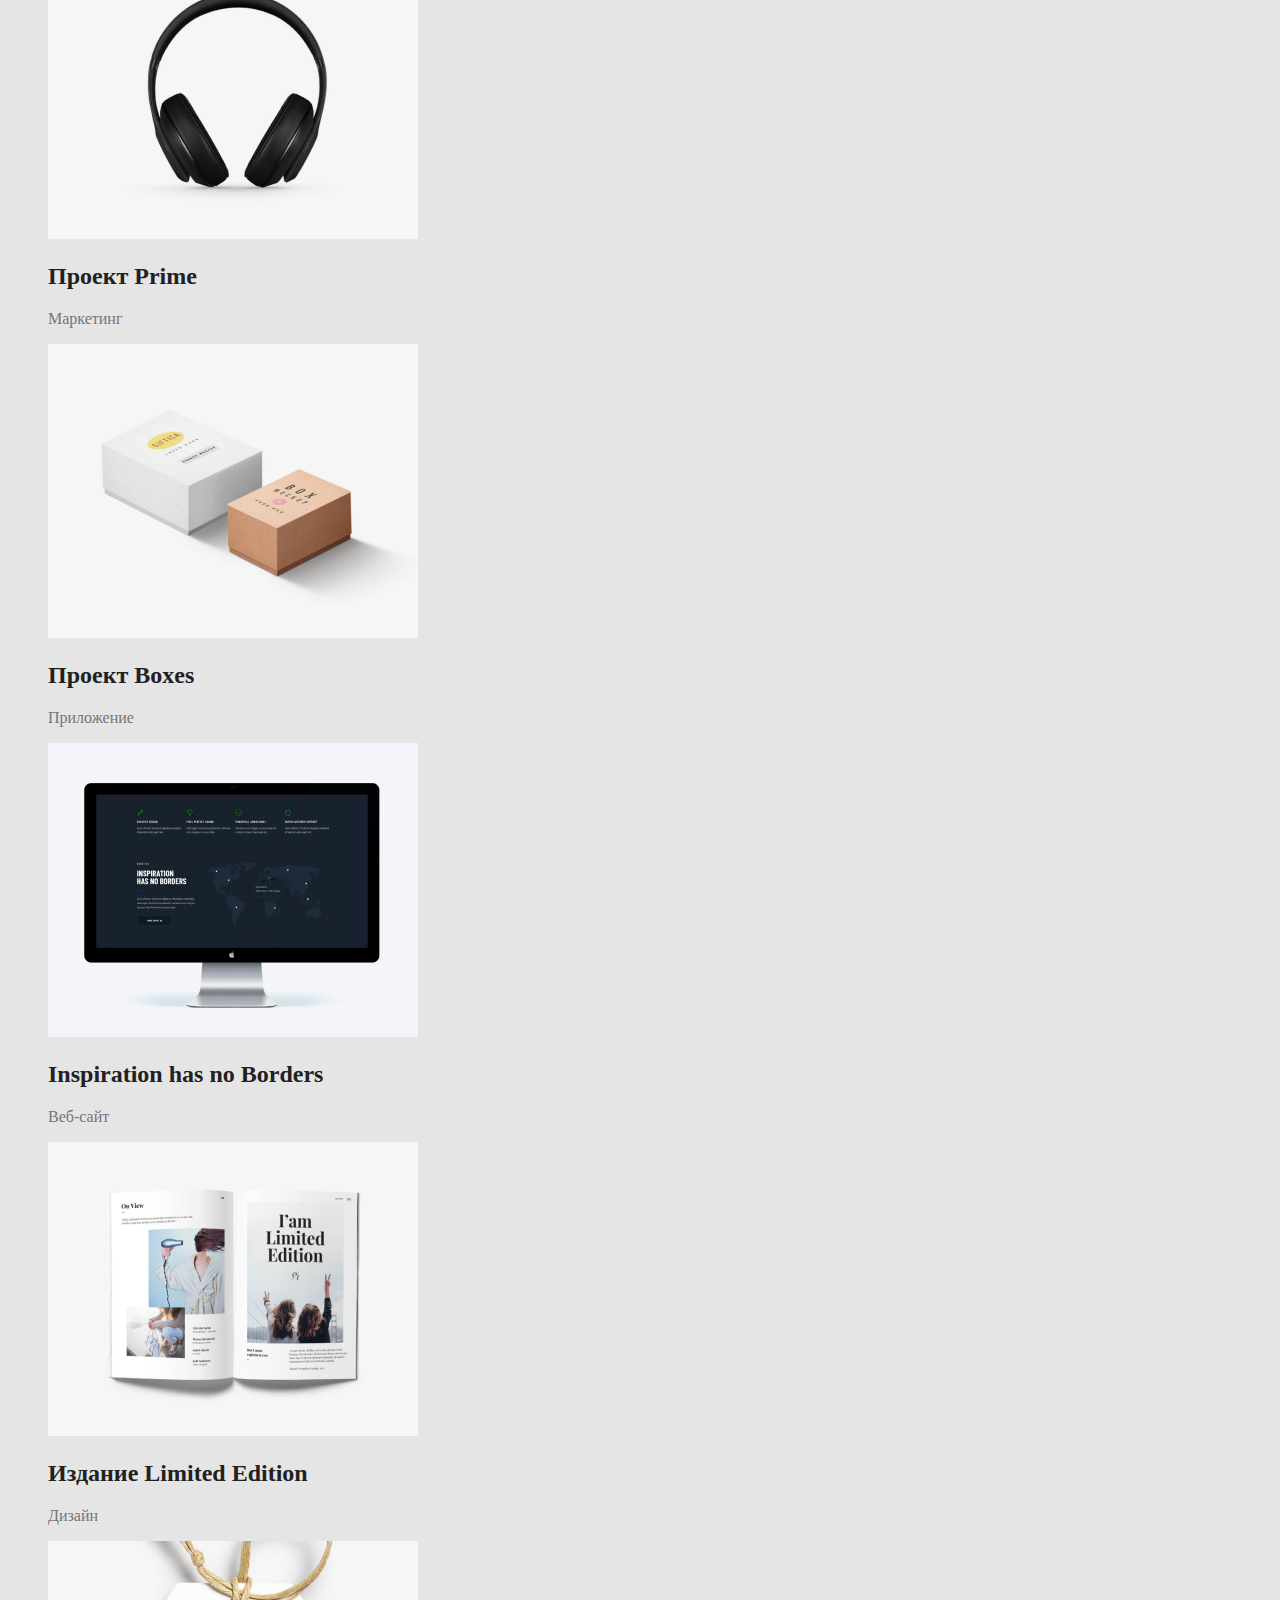
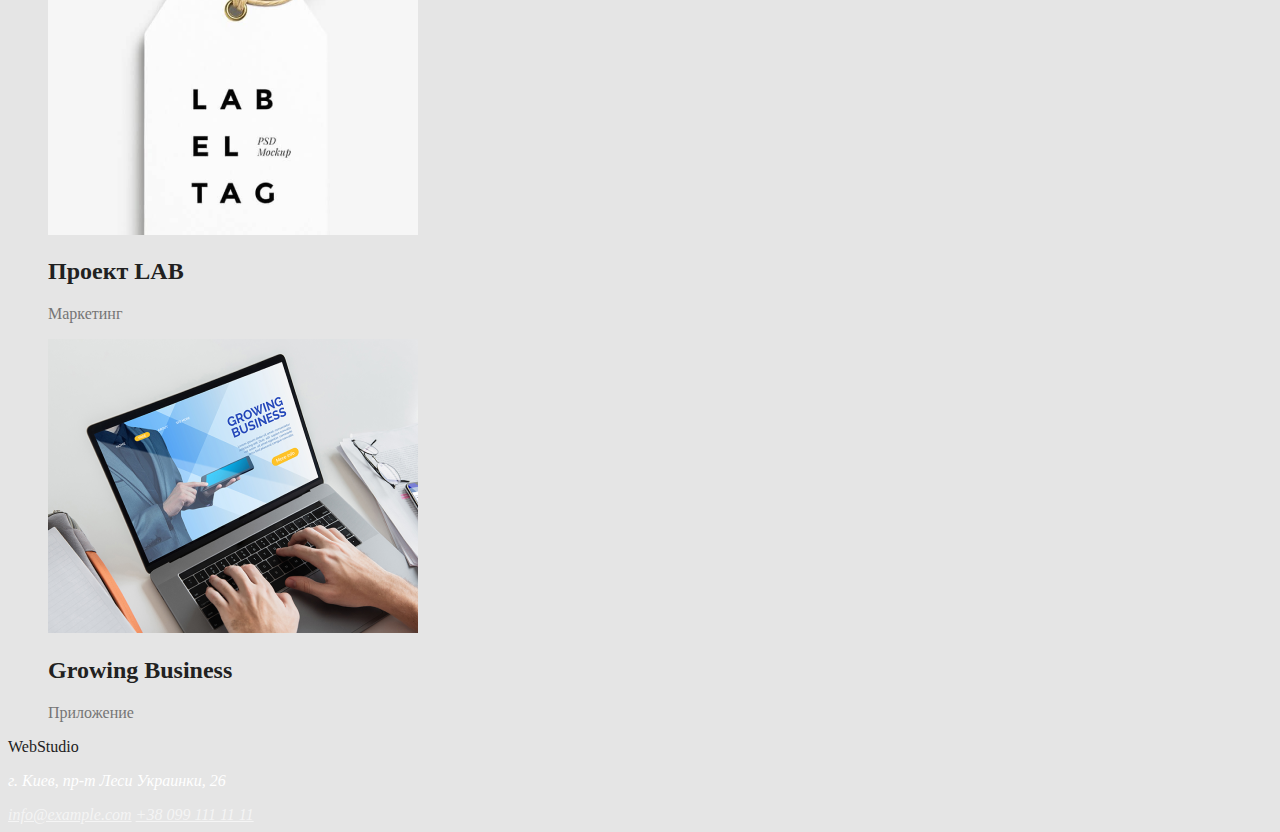
==== commit ea889617: "вставляет ссылку на главную страницу" ====
--- a/partfolio.html
+++ b/partfolio.html
@@ -6,7 +6,6 @@
     <title>Document</title>
     <link rel="stylesheet" href="./index.html">
     <link rel="stylesheet" href="./css/style.css">
-    
 </head>
 <body class="page">
     <!--Шапка-сайта-->
@@ -14,8 +13,8 @@
         <nav>
             <a href="./index.html" class="logo">WebStudio</a>
             <ul class="site-nav list">
-                <li><a href="Студия" class="link">Студия</a></li>
-                <li><a href="./partfolio.html" class="link">Портфолио</a></li>
+                <li><a href="./index.html" class="link">Студия</a></li>
+                <li><a href="./partfolio.html" class="link current">Портфолио</a></li>
                 <li><a href="Контакты" class="link">Контакты</a></li>
             </ul>
         </nav>
--- a/css/style.css
+++ b/css/style.css
@@ -34,7 +34,9 @@
 .auth-nav .link:focus {
     color:  #2196F3;
 }
-
+.site-nav .link.current {
+    color: #2196F3;
+}
 /*заголовок*/
 .hero-title {
     color: #FFFFFF;
